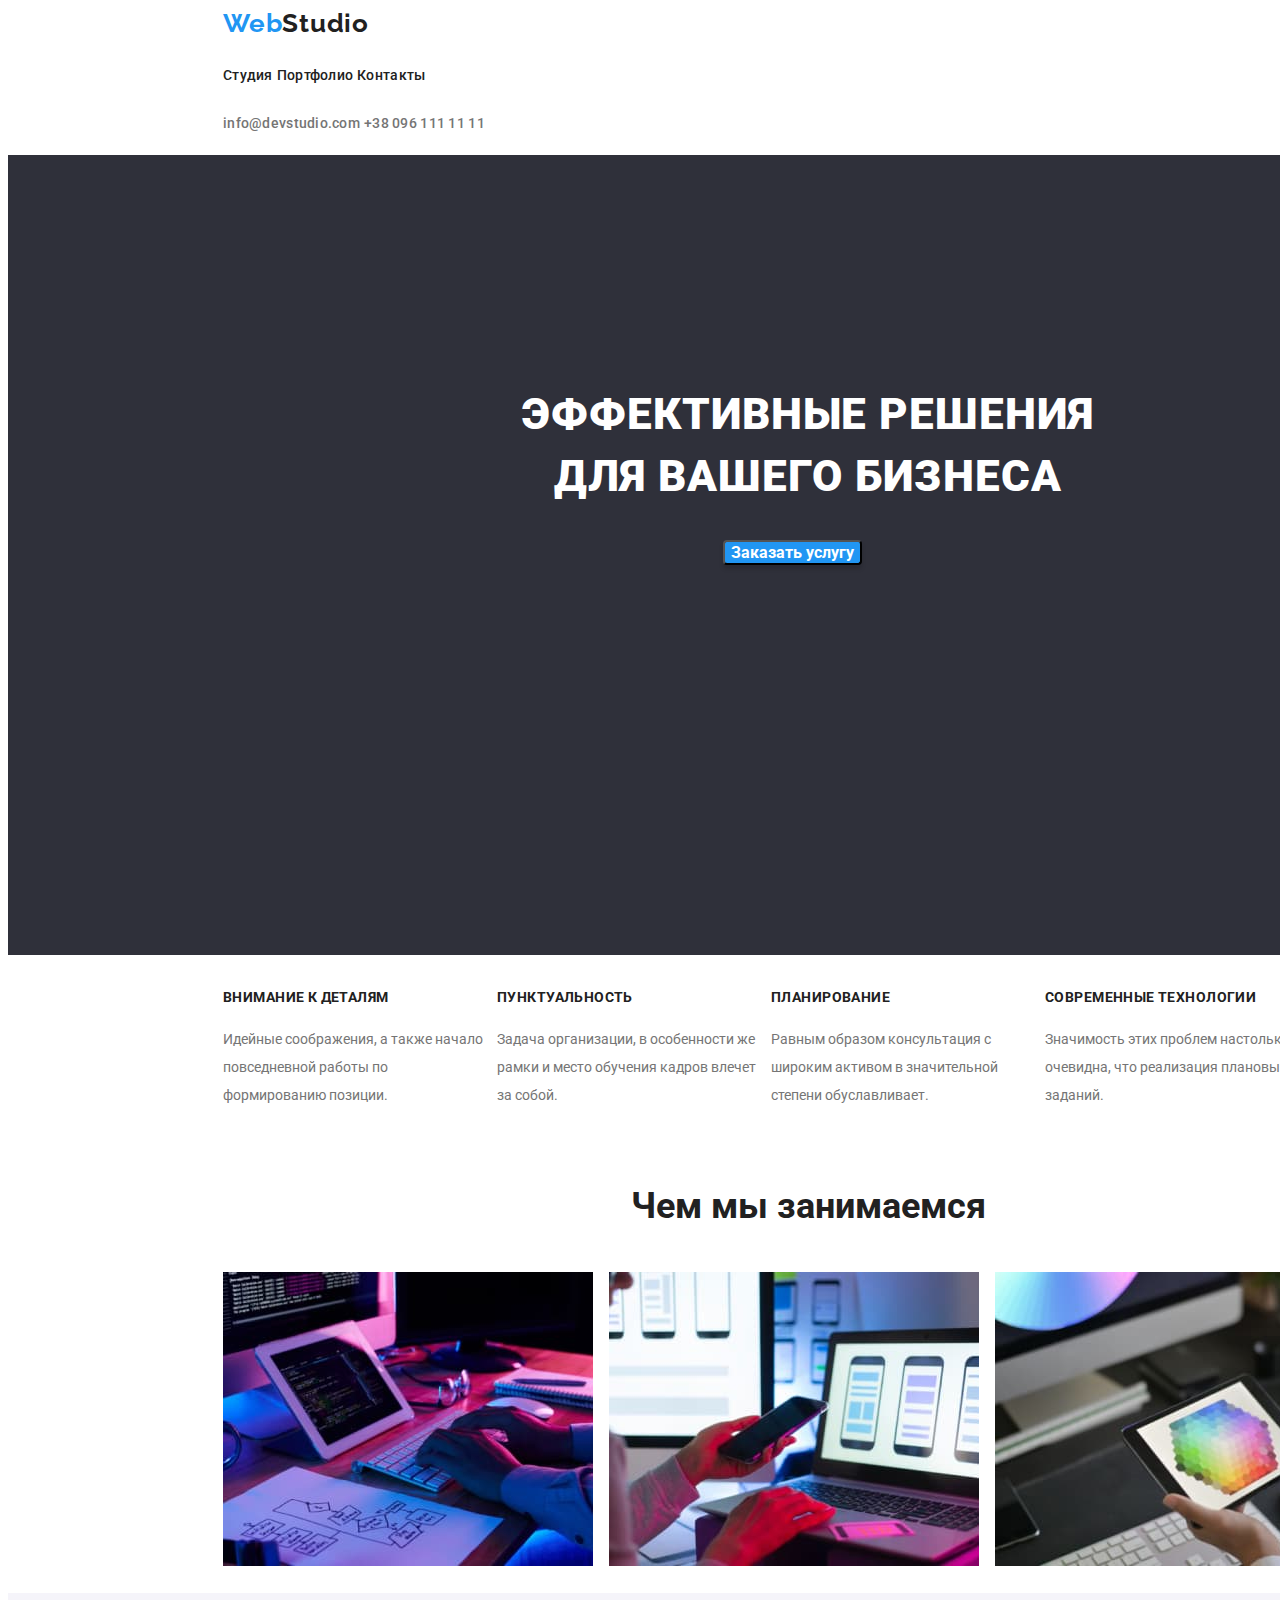
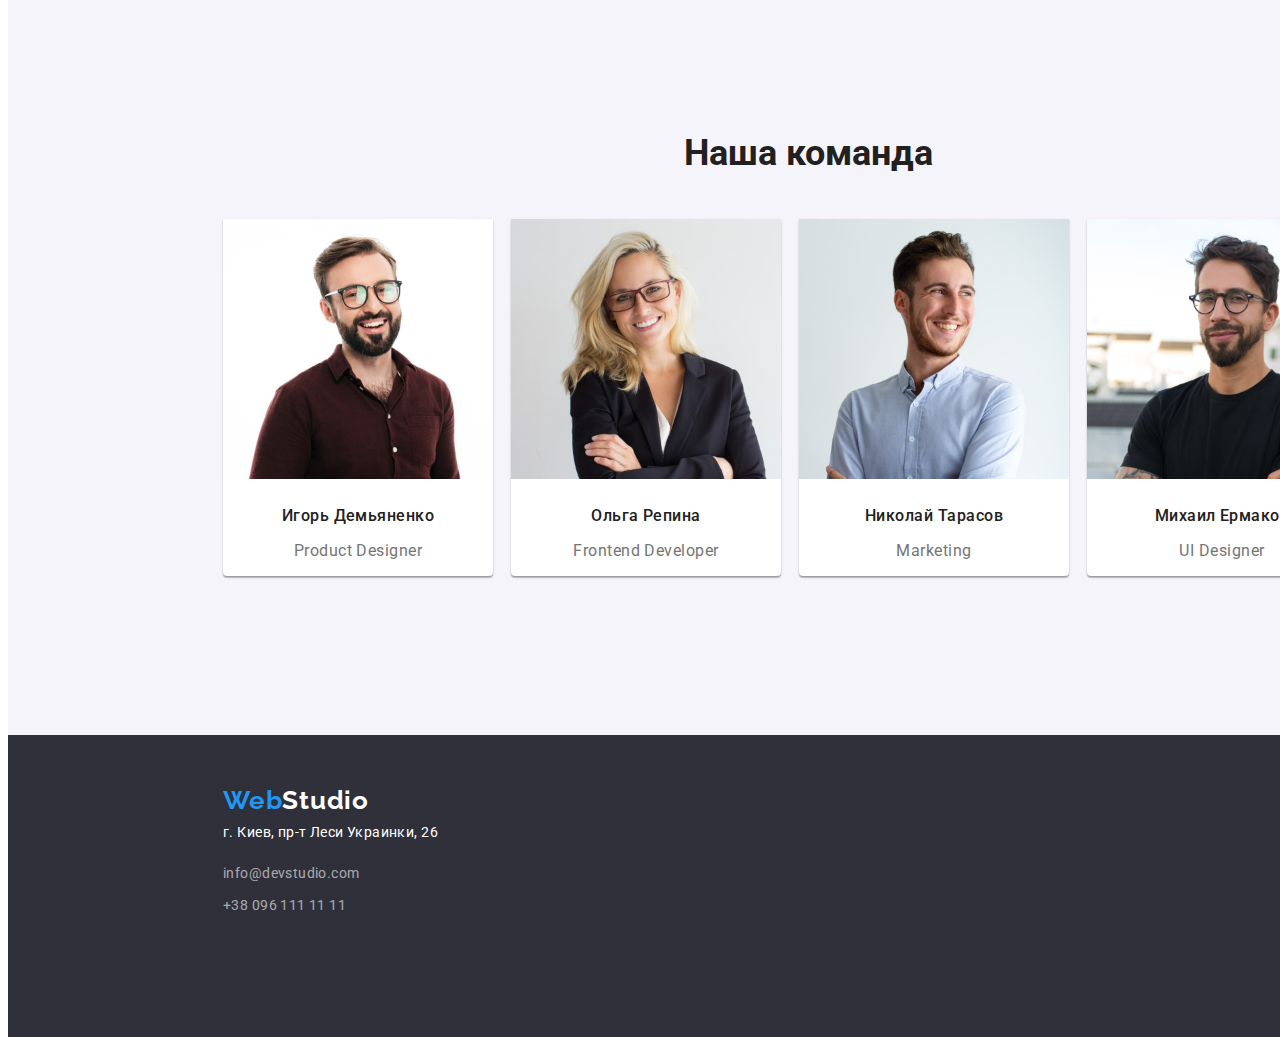
==== index.html @ 6d74ebbf "commit 1: added the files from hw2" ====
<!DOCTYPE html>
<html lang="en">
  <head>
    <meta charset="UTF-8" />
    <meta http-equiv="X-UA-Compatible" content="IE=edge" />
    <meta name="viewport" content="width=device-width, initial-scale=1.0" />
    <title>Студия</title>
    <link rel="stylesheet" href="./css/styles.css" />
    <link rel="preconnect" href="https://fonts.googleapis.com" />
    <link rel="preconnect" href="https://fonts.gstatic.com" crossorigin />
    <link
      href="https://fonts.googleapis.com/css2?family=Raleway:wght@700&family=Roboto:wght@400;500;700;900&display=swap"
      rel="stylesheet"
    />
    <style>
      li {
        list-style-type: none;
      }
      ul {
        margin-left: 0;
        padding-left: 0;
      }
    </style>
  </head>
  <body class="studio-body">
    <header>
      <nav class="nav">
        <a href="" target="_blank" rel="nofollow noreferrer" class="logo">
          Web<span class="header-studio">Studio</span>
        </a>
        <ul class="nav-anchors">
          <li><a href="./index.html">Студия</a></li>
          <li><a href="./portfolio.html">Портфолио</a></li>
          <li><a href="">Контакты</a></li>
        </ul>
      </nav>

      <ul class="header-contacts">
        <li><a href="mailto:info@devstudio.com">info@devstudio.com</a></li>
        <li><a href="tel:+38 096 111 11 11">+38 096 111 11 11</a></li>
      </ul>
    </header>

    <section class="service-ordering">
      <h1 class="service-ordering-title">
        Эффективные решения <br />
        для вашего бизнеса
      </h1>
      <button type="button" class="service-ordering-button">
        Заказать услугу
      </button>
    </section>

    <section>
      <ul class="values">
        <li>
          <h2 class="value">Внимание к деталям</h2>
          <p>
            Идейные соображения, а также начало повседневной работы по
            формированию позиции.
          </p>
        </li>

        <li>
          <h2 class="value">Пунктуальность</h2>
          <p>
            Задача организации, в особенности же рамки и место обучения кадров
            влечет за собой.
          </p>
        </li>

        <li>
          <h2 class="value">Планирование</h2>
          <p>
            Равным образом консультация с широким активом в значительной степени
            обуславливает.
          </p>
        </li>

        <li>
          <h2 class="value">Современные технологии</h2>
          <p>
            Значимость этих проблем настолько очевидна, что реализация плановых
            заданий.
          </p>
        </li>
      </ul>
    </section>

    <section>
      <h2 class="centered-title">Чем мы занимаемся</h2>
      <ul class="things-we-do">
        <li>
          <img src="./images/img1.jpg" alt="печатащий человек" width="370px" />
        </li>
        <li>
          <img
            src="./images/img-2.jpg"
            alt="женщина с телефоном в руках"
            width="370px"
          />
        </li>
        <li>
          <img
            src="./images/img-3.jpg"
            alt="палитра цветов на планшете"
            width="370px"
          />
        </li>
      </ul>
    </section>

    <section class="our-team">
      <h2 class="centered-title">Наша команда</h2>

      <ul class="team-memnbers">
        <li>
          <img src="./images/img-4.jpg" alt="сотрудник1" width="270px" />
          <h3>Игорь Демьяненко</h3>
          <p>Product Designer</p>
        </li>

        <li>
          <img src="./images/img-5.jpg" alt="сотрудник2" width="270px" />
          <h3>Ольга Репина</h3>
          <p>Frontend Developer</p>
        </li>

        <li>
          <img src="./images/img-6.jpg" alt="сотрудник3" width="270px" />
          <h3>Николай Тарасов</h3>
          <p>Marketing</p>
        </li>

        <li>
          <img src="./images/img-7.jpg" alt="сотрудник4" width="270px" />
          <h3>Михаил Ермаков</h3>
          <p>UI Designer</p>
        </li>
      </ul>
    </section>

    <footer>
      <a class="logo" href="">Web<span class="footer-studio">Studio</span></a>
      <address>г. Киев, пр-т Леси Украинки, 26</address>
      <ul class="footer-contacts">
        <li><a href="mailto:info@devstudio.com">info@devstudio.com</a></li>
        <li><a href="tel:+38 096 111 11 11">+38 096 111 11 11</a></li>
      </ul>
    </footer>
  </body>
</html>
---- css/styles.css ----
:root {
  --body-background: #ffffff;
  --headline-color: #212121;
  --text-color: #757575;
  --section-background: #2f303a;
  --light-section: #f5f4fa;
  --hover-color: #2196f3;
}
body {
  font-family: Roboto, sans-serif;
  color: var(--text-color);
  position: relative;
  width: 1600px;
  background: var(--body-background);
  line-height: 2;
}
.studio-body {
  height: 2349px;
}
.portfolio-body {
  height: 1880px;
}
header,
section,
footer {
  padding-left: 215px;
  padding-right: 215px;
}
h1 {
  font-weight: 900;
}
h2 {
  font-weight: 700;
  color: var(--headline-color);
}
h3,
.header-contacts {
  font-weight: 500;
  color: var(--headline-color);
}
p,
.footer-contacts {
  font-weight: 400;
}
p {
  color: var(--text-color);
}
button:active,
button:hover,
button:focus {
  color: var(--body-background);
  background-color: var(--hover-color);
  cursor: pointer;
}
.nav {
  display: inline-block;
  width: 1600px;
  height: 80px;
  color: var(--headline-color);
}

.nav li a {
  height: 16px;
  font-weight: 500;
  font-size: 14px;
  line-height: 1.2;
  letter-spacing: 0.02em;
  text-decoration: none;
}
.nav li a:hover,
.nav li a:focus,
.nav li a:active {
  color: var(--hover-color);
}
.nav-anchors a {
  color: var(--headline-color);
  text-decoration: none;
}
.contacts:hover,
.footer-contacts:hover {
  color: var(--hover-color);
}
a:hover,
a:focus,
a:active {
  color: var(--hover-color);
}
.logo {
  font-family: Raleway;
  width: 145px;
  height: 31px;
  left: 215px;
  font-family: Raleway;
  font-weight: bold;
  font-size: 26px;
  line-height: 1.2;
  letter-spacing: 0.03em;
  color: var(--hover-color);
  text-decoration: none;
  margin-bottom: 20px;
}

.header-contacts li a {
  font-weight: 500;
  font-size: 14px;
  line-height: 1.15;
  letter-spacing: 0.02em;
  color: var(--text-color);
  text-decoration: none;
}
.header-contacts li a:hover {
  color: var(--hover-color);
}
.service-ordering {
  background: var(--section-background);
  height: 600px;
  padding-top: 200px;
  letter-spacing: 0.06em;
}
.service-ordering-title {
  font-size: 44px;
  line-height: 1.4;
  text-align: center;
  text-transform: uppercase;
  color: var(--body-background);
}
.service-ordering-button {
  left: 700px;
  top: 430px;
  font-family: inherit;
  font-size: 16px;
  font-weight: 700;
  background: var(--hover-color);
  box-shadow: 0px 4px 4px rgba(0, 0, 0, 0.15);
  border-radius: 4px;
  align-items: center;
  text-align: center;
  margin-left: 500px;
  color: var(--body-background);
}

.nav li,
.header-contacts li,
.our-team li,
.things-we-do li,
.values li,
.portfolio-items li,
.filter-items li {
  display: inline-block;
}

.values li {
  width: 270px;
  height: 75px;
  margin-right: 30 px;
  margin-bottom: 94px;
}
.values h2 {
  text-transform: uppercase;
  font-size: 14px;
  letter-spacing: 0.03em;
  height: 1.2;
}
.values p {
  font-family: "Roboto";
  font-size: 14px;
  font-weight: 400;
}

.centered-title {
  text-align: center;
  font-size: 36px;
}
.things-we-do li {
  margin-right: 12px;
}
.our-team {
  background: var(--light-section);
  height: 648px;
  padding-top: 94px;
}
.our-team li {
  background: var(--body-background);
  box-shadow: 0px 1px 3px rgba(0, 0, 0, 0.12), 0px 1px 1px rgba(0, 0, 0, 0.14),
    0px 2px 1px rgba(0, 0, 0, 0.2);
  border-radius: 0px 0px 4px 4px;
  text-align: center;
  margin-right: 14px;
}
.our-team p {
  font-family: Roboto;
  font-style: normal;
  font-weight: 400;
  font-size: 16px;
  line-height: 1.2;
  letter-spacing: 0.03em;
}
.our-team h3 {
  font-style: normal;
  font-weight: 500;
  font-size: 16px;
  line-height: 1.2;
  letter-spacing: 0.03em;
}
footer {
  background: var(--section-background);
  height: 252px;
  padding-top: 50px;
}
footer li a {
  color: rgba(255, 255, 255, 0.6);
  text-decoration: none;
  font-family: inherit;
  font-style: normal;
  font-weight: 400;
  font-size: 14px;
  line-height: 2;
  letter-spacing: 0.03em;
}

.porfolio-items li {
  width: 370px;
  height: 404px;
  background: var(--body-background);
  border: 1px;
  list-style: solid;
  box-sizing: border-box;
  margin-top: 30px;
}
.portfolio-items h2 {
  font-style: normal;
  font-weight: 700;
  font-size: 18px;
  line-height: 36px;
  letter-spacing: 0.06em;
}
.porfolio-items p {
  font-style: normal;
  font-weight: 400;
  font-size: 16px;
  line-height: 1.9;
}
address {
  width: 231px;
  height: 21px;
  left: 215px;
  font-style: normal;
  font-size: 14px;
  line-height: 24px;
  letter-spacing: 0.03em;
  color: var(--body-background);
  text-decoration: none;
}

.filter-items {
  text-align: center;
}
.filter-item {
  background: var(--light-section);
  box-shadow: none;
  font-family: inherit;
  font-weight: 500;
  font-size: 16px;
  line-height: 1.6;
  letter-spacing: 0.03em;
  color: var(--headline-color);
}

.header-studio {
  color: var(--headline-color);
}
.footer-studio {
  color: var(--body-background);
}
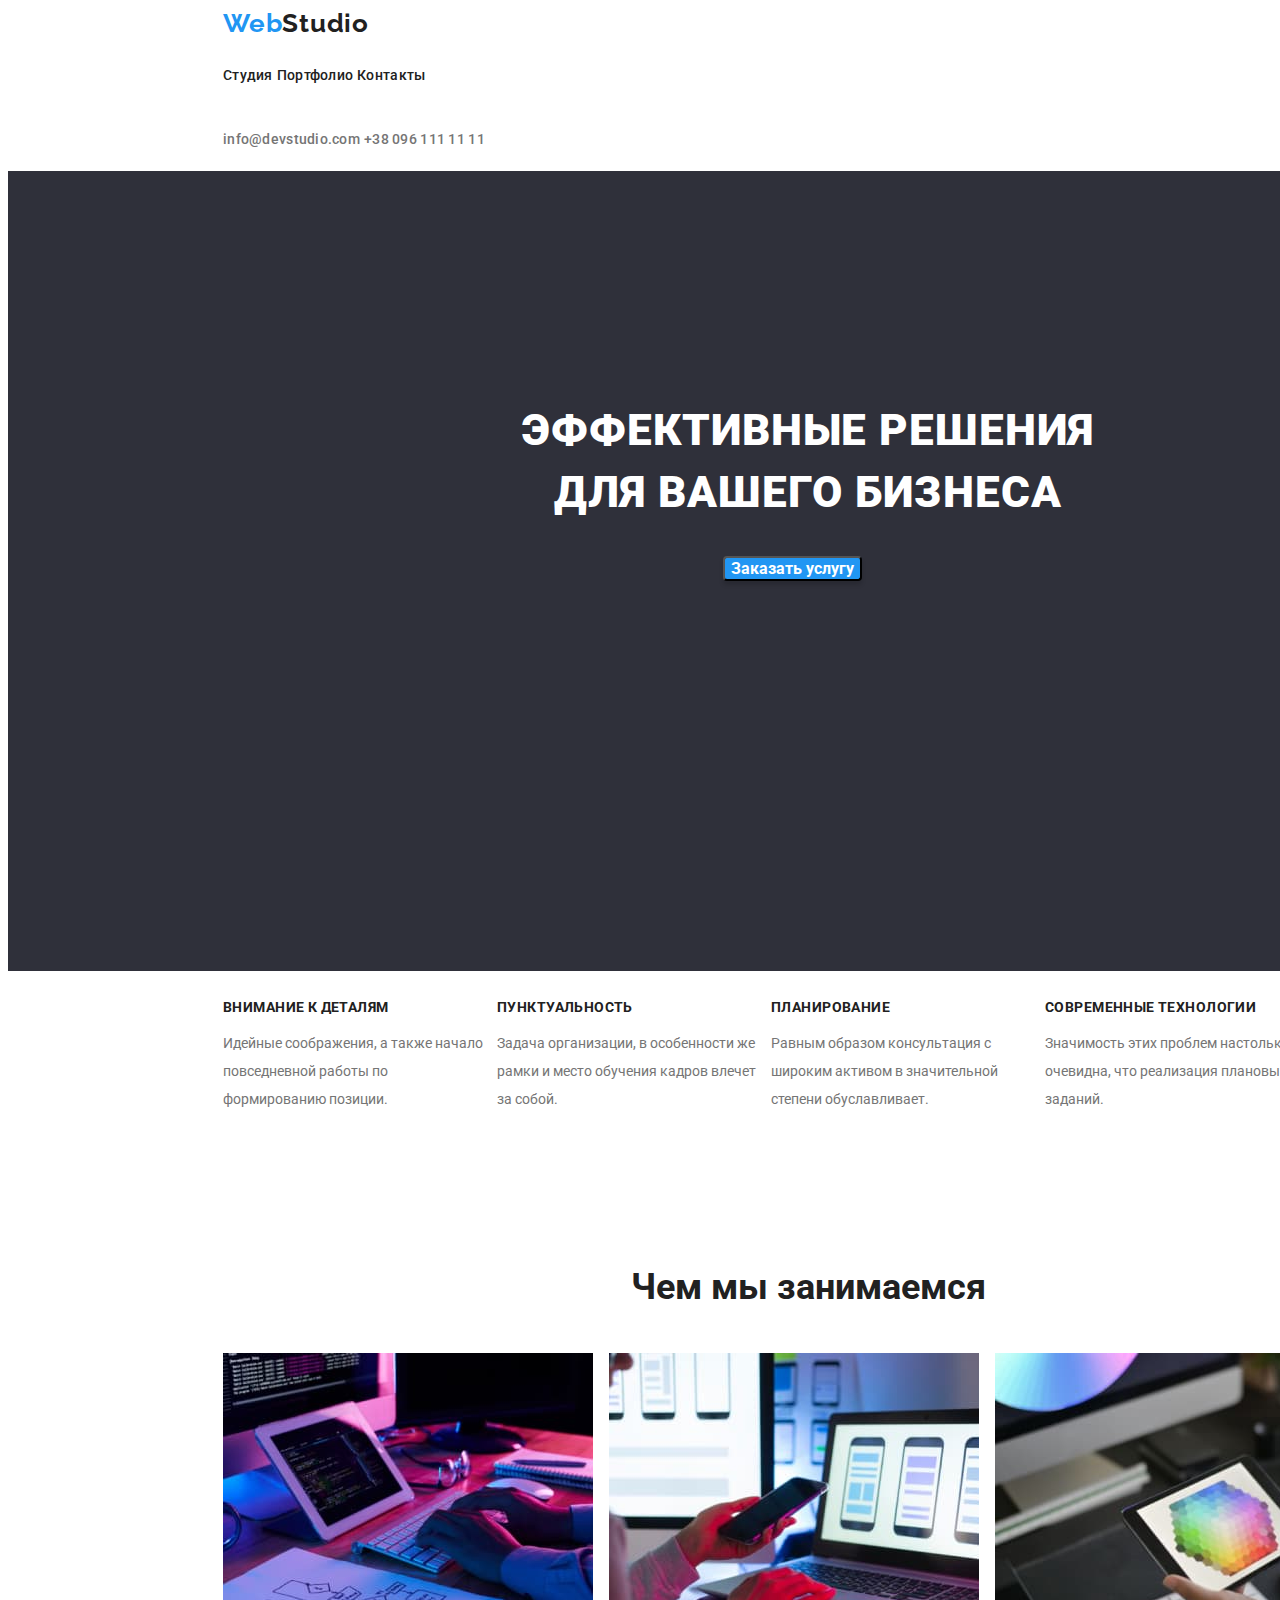
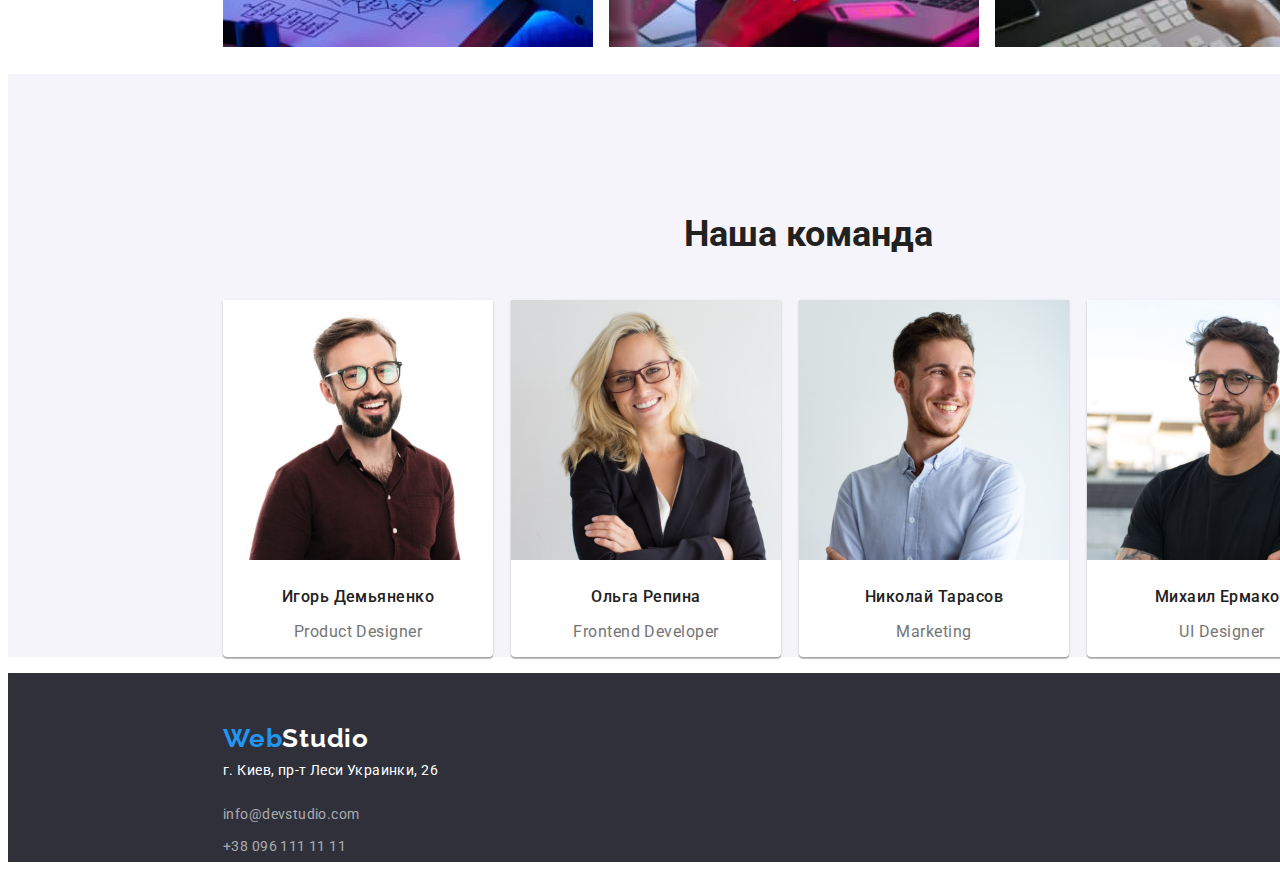
==== commit 94e8d335: "no height" ====
--- a/index.html
+++ b/index.html
@@ -5,6 +5,7 @@
     <meta http-equiv="X-UA-Compatible" content="IE=edge" />
     <meta name="viewport" content="width=device-width, initial-scale=1.0" />
     <title>Студия</title>
+    
     <link rel="stylesheet" href="./css/styles.css" />
     <link rel="preconnect" href="https://fonts.googleapis.com" />
     <link rel="preconnect" href="https://fonts.gstatic.com" crossorigin />
--- a/css/styles.css
+++ b/css/styles.css
@@ -14,12 +14,7 @@
   background: var(--body-background);
   line-height: 2;
 }
-.studio-body {
-  height: 2349px;
-}
-.portfolio-body {
-  height: 1880px;
-}
+
 header,
 section,
 footer {
@@ -54,13 +49,10 @@
 }
 .nav {
   display: inline-block;
-  width: 1600px;
-  height: 80px;
   color: var(--headline-color);
 }
 
 .nav li a {
-  height: 16px;
   font-weight: 500;
   font-size: 14px;
   line-height: 1.2;
@@ -88,7 +80,6 @@
 .logo {
   font-family: Raleway;
   width: 145px;
-  height: 31px;
   left: 215px;
   font-family: Raleway;
   font-weight: bold;
@@ -151,7 +142,6 @@
 
 .values li {
   width: 270px;
-  height: 75px;
   margin-right: 30 px;
   margin-bottom: 94px;
 }
@@ -159,7 +149,7 @@
   text-transform: uppercase;
   font-size: 14px;
   letter-spacing: 0.03em;
-  height: 1.2;
+  line-height: 1.2;
 }
 .values p {
   font-family: "Roboto";
@@ -176,7 +166,6 @@
 }
 .our-team {
   background: var(--light-section);
-  height: 648px;
   padding-top: 94px;
 }
 .our-team li {
@@ -204,7 +193,7 @@
 }
 footer {
   background: var(--section-background);
-  height: 252px;
+
   padding-top: 50px;
 }
 footer li a {
@@ -220,7 +209,6 @@
 
 .porfolio-items li {
   width: 370px;
-  height: 404px;
   background: var(--body-background);
   border: 1px;
   list-style: solid;
@@ -242,7 +230,6 @@
 }
 address {
   width: 231px;
-  height: 21px;
   left: 215px;
   font-style: normal;
   font-size: 14px;
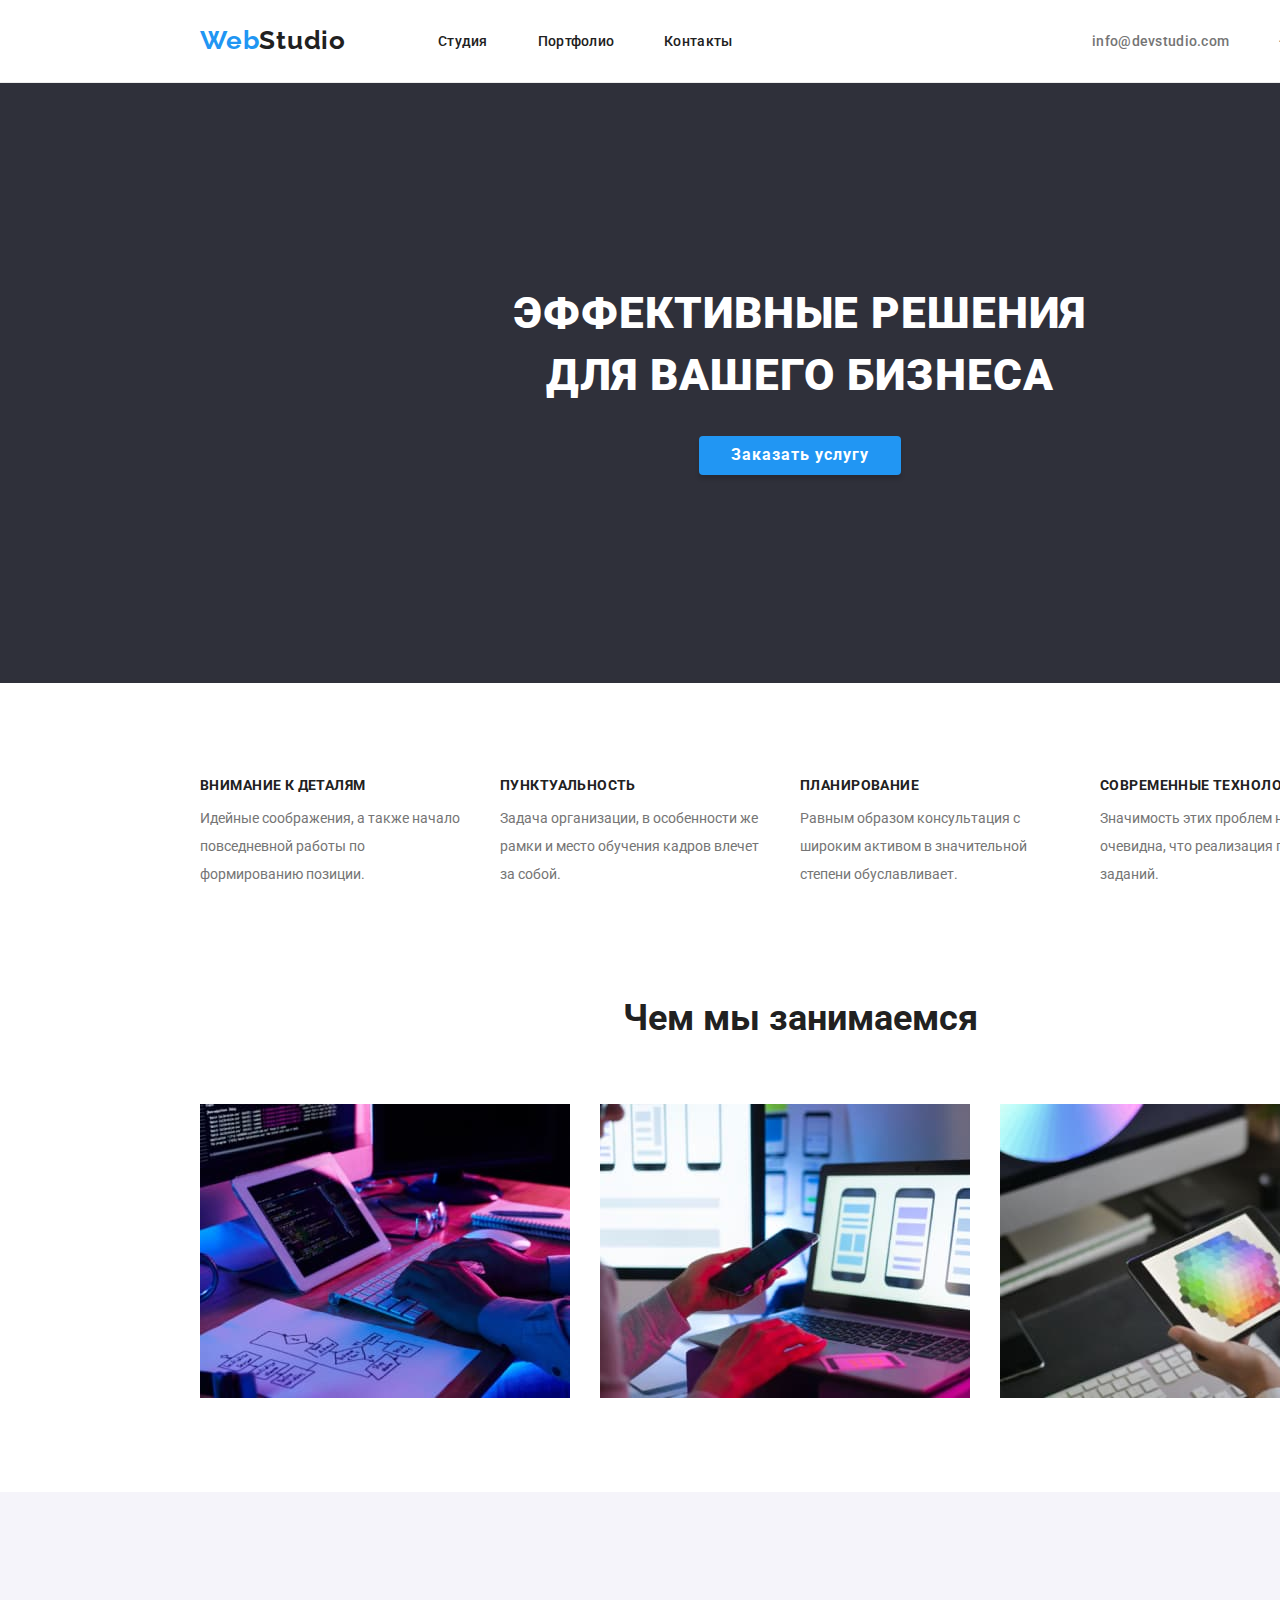
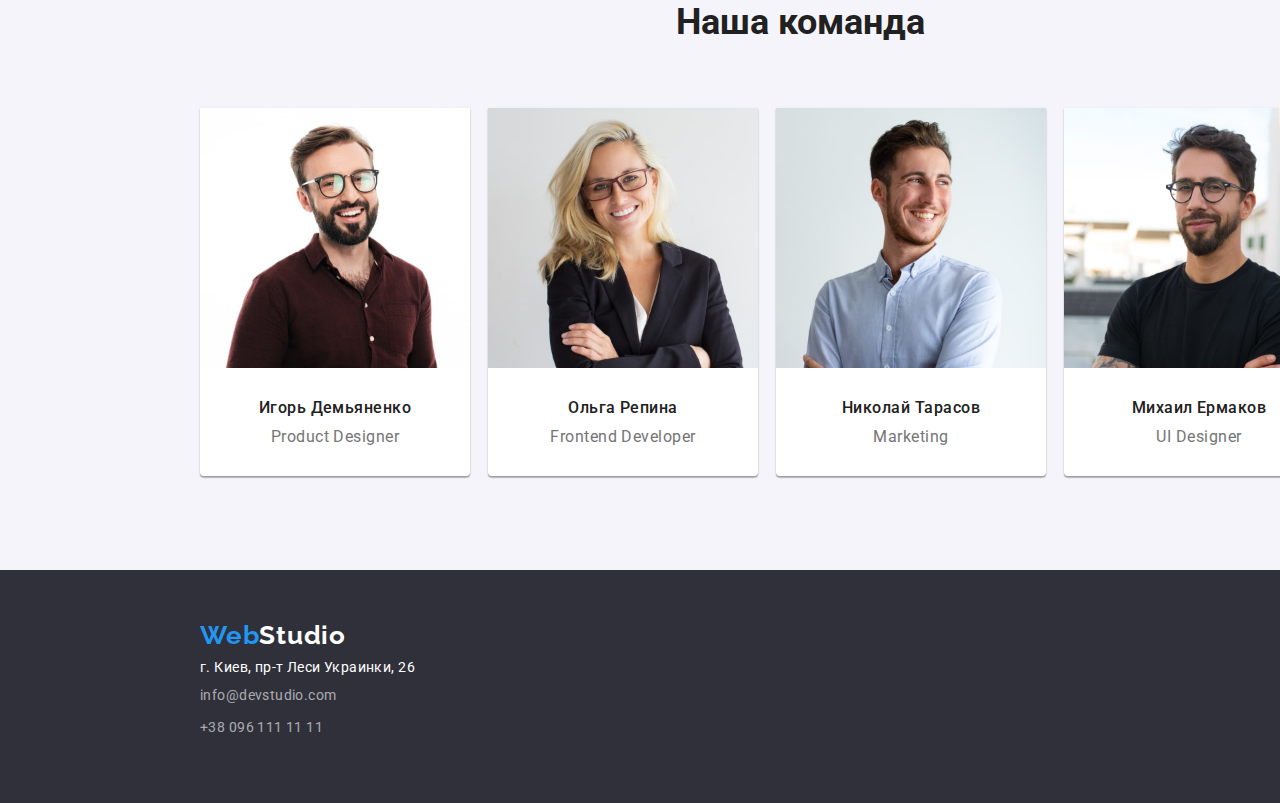
==== commit 313345d8: "portfolio cards done" ====
--- a/index.html
+++ b/index.html
@@ -4,8 +4,11 @@
     <meta charset="UTF-8" />
     <meta http-equiv="X-UA-Compatible" content="IE=edge" />
     <meta name="viewport" content="width=device-width, initial-scale=1.0" />
+    <link
+      rel="stylesheet"
+      href="https://cdnjs.cloudflare.com/ajax/libs/modern-normalize/1.0.0/modern-normalize.min.css"
+    />
     <title>Студия</title>
-    
     <link rel="stylesheet" href="./css/styles.css" />
     <link rel="preconnect" href="https://fonts.googleapis.com" />
     <link rel="preconnect" href="https://fonts.gstatic.com" crossorigin />
@@ -25,129 +28,157 @@
   </head>
   <body class="studio-body">
     <header>
-      <nav class="nav">
-        <a href="" target="_blank" rel="nofollow noreferrer" class="logo">
-          Web<span class="header-studio">Studio</span>
-        </a>
-        <ul class="nav-anchors">
-          <li><a href="./index.html">Студия</a></li>
-          <li><a href="./portfolio.html">Портфолио</a></li>
-          <li><a href="">Контакты</a></li>
-        </ul>
-      </nav>
+      <div class="container">
+        <nav class="nav">
+          <a href="" target="_blank" rel="nofollow noreferrer" class="logo">
+            Web<span class="header-studio">Studio</span>
+          </a>
+          <ul class="nav-anchors">
+            <li><a href="./index.html">Студия</a></li>
+            <li><a href="./portfolio.html">Портфолио</a></li>
+            <li><a href="">Контакты</a></li>
+          </ul>
 
-      <ul class="header-contacts">
-        <li><a href="mailto:info@devstudio.com">info@devstudio.com</a></li>
-        <li><a href="tel:+38 096 111 11 11">+38 096 111 11 11</a></li>
-      </ul>
+          <ul class="header-contacts">
+            <li class="item">
+              <a href="mailto:info@devstudio.com">info@devstudio.com</a>
+            </li>
+            <li class="item">
+              <a href="tel:+38 096 111 11 11">+38 096 111 11 11</a>
+            </li>
+          </ul>
+        </nav>
+      </div>
     </header>
 
     <section class="service-ordering">
-      <h1 class="service-ordering-title">
-        Эффективные решения <br />
-        для вашего бизнеса
-      </h1>
-      <button type="button" class="service-ordering-button">
-        Заказать услугу
-      </button>
+      <div class="container">
+        <h1 class="service-ordering-title">
+          Эффективные решения <br />
+          для вашего бизнеса
+        </h1>
+        <button type="button" class="service-ordering-button">
+          Заказать услугу
+        </button>
+      </div>
     </section>
 
     <section>
-      <ul class="values">
-        <li>
-          <h2 class="value">Внимание к деталям</h2>
-          <p>
-            Идейные соображения, а также начало повседневной работы по
-            формированию позиции.
-          </p>
-        </li>
+      <div class="container">
+        <ul class="values">
+          <li>
+            <h2 class="value">Внимание к деталям</h2>
+            <p>
+              Идейные соображения, а также начало повседневной работы по
+              формированию позиции.
+            </p>
+          </li>
 
-        <li>
-          <h2 class="value">Пунктуальность</h2>
-          <p>
-            Задача организации, в особенности же рамки и место обучения кадров
-            влечет за собой.
-          </p>
-        </li>
+          <li>
+            <h2 class="value">Пунктуальность</h2>
+            <p>
+              Задача организации, в особенности же рамки и место обучения кадров
+              влечет за собой.
+            </p>
+          </li>
 
-        <li>
-          <h2 class="value">Планирование</h2>
-          <p>
-            Равным образом консультация с широким активом в значительной степени
-            обуславливает.
-          </p>
-        </li>
+          <li>
+            <h2 class="value">Планирование</h2>
+            <p>
+              Равным образом консультация с широким активом в значительной
+              степени обуславливает.
+            </p>
+          </li>
 
-        <li>
-          <h2 class="value">Современные технологии</h2>
-          <p>
-            Значимость этих проблем настолько очевидна, что реализация плановых
-            заданий.
-          </p>
-        </li>
-      </ul>
+          <li>
+            <h2 class="value">Современные технологии</h2>
+            <p>
+              Значимость этих проблем настолько очевидна, что реализация
+              плановых заданий.
+            </p>
+          </li>
+        </ul>
+      </div>
     </section>
 
     <section>
-      <h2 class="centered-title">Чем мы занимаемся</h2>
-      <ul class="things-we-do">
-        <li>
-          <img src="./images/img1.jpg" alt="печатащий человек" width="370px" />
-        </li>
-        <li>
-          <img
-            src="./images/img-2.jpg"
-            alt="женщина с телефоном в руках"
-            width="370px"
-          />
-        </li>
-        <li>
-          <img
-            src="./images/img-3.jpg"
-            alt="палитра цветов на планшете"
-            width="370px"
-          />
-        </li>
-      </ul>
+      <div class="container">
+        <h2 class="centered-title">Чем мы занимаемся</h2>
+        <ul class="things-we-do">
+          <li>
+            <img
+              src="./images/img1.jpg"
+              alt="печатащий человек"
+              width="370px"
+            />
+          </li>
+          <li>
+            <img
+              src="./images/img-2.jpg"
+              alt="женщина с телефоном в руках"
+              width="370px"
+            />
+          </li>
+          <li>
+            <img
+              src="./images/img-3.jpg"
+              alt="палитра цветов на планшете"
+              width="370px"
+            />
+          </li>
+        </ul>
+      </div>
     </section>
 
     <section class="our-team">
-      <h2 class="centered-title">Наша команда</h2>
+      <div class="container">
+        <h2 class="centered-title">Наша команда</h2>
 
-      <ul class="team-memnbers">
-        <li>
-          <img src="./images/img-4.jpg" alt="сотрудник1" width="270px" />
-          <h3>Игорь Демьяненко</h3>
-          <p>Product Designer</p>
-        </li>
+        <ul class="team-members">
+          <li class="team-member">
+            <img src="./images/img-4.jpg" alt="сотрудник1" width="270px" />
+            <div class="card-capture">
+              <h3>Игорь Демьяненко</h3>
+              <p>Product Designer</p>
+            </div>
+          </li>
 
-        <li>
-          <img src="./images/img-5.jpg" alt="сотрудник2" width="270px" />
-          <h3>Ольга Репина</h3>
-          <p>Frontend Developer</p>
-        </li>
+          <li class="team-member">
+            <img src="./images/img-5.jpg" alt="сотрудник2" width="270px" />
+            <div class="card-capture">
+              <h3>Ольга Репина</h3>
+              <p>Frontend Developer</p>
+            </div>
+          </li>
 
-        <li>
-          <img src="./images/img-6.jpg" alt="сотрудник3" width="270px" />
-          <h3>Николай Тарасов</h3>
-          <p>Marketing</p>
-        </li>
+          <li class="team-member">
+            <img src="./images/img-6.jpg" alt="сотрудник3" width="270px" />
+            <div class="card-capture">
+              <h3>Николай Тарасов</h3>
+              <p>Marketing</p>
+            </div>
+          </li>
 
-        <li>
-          <img src="./images/img-7.jpg" alt="сотрудник4" width="270px" />
-          <h3>Михаил Ермаков</h3>
-          <p>UI Designer</p>
-        </li>
-      </ul>
+          <li class="team-member">
+            <img src="./images/img-7.jpg" alt="сотрудник4" width="270px" />
+            <div class="card-capture">
+              <h3>Михаил Ермаков</h3>
+              <p>UI Designer</p>
+            </div>
+          </li>
+        </ul>
+      </div>
     </section>
 
     <footer>
-      <a class="logo" href="">Web<span class="footer-studio">Studio</span></a>
-      <address>г. Киев, пр-т Леси Украинки, 26</address>
-      <ul class="footer-contacts">
-        <li><a href="mailto:info@devstudio.com">info@devstudio.com</a></li>
-        <li><a href="tel:+38 096 111 11 11">+38 096 111 11 11</a></li>
-      </ul>
+      <div class="container">
+        <a class="logo" href="">Web<span class="footer-studio">Studio</span></a>
+        <address>г. Киев, пр-т Леси Украинки, 26</address>
+        <ul class="footer-contacts">
+          <li><a href="mailto:info@devstudio.com">info@devstudio.com</a></li>
+          <li><a href="tel:+38 096 111 11 11">+38 096 111 11 11</a></li>
+        </ul>
+      </div>
     </footer>
   </body>
 </html>
--- a/css/styles.css
+++ b/css/styles.css
@@ -1,3 +1,15 @@
+*,
+*::before,
+*::after {
+  box-sizing: border-box;
+}
+p,
+h1,
+h2,
+h3,
+ul {
+  margin: 0px;
+}
 :root {
   --body-background: #ffffff;
   --headline-color: #212121;
@@ -14,13 +26,6 @@
   background: var(--body-background);
   line-height: 2;
 }
-
-header,
-section,
-footer {
-  padding-left: 215px;
-  padding-right: 215px;
-}
 h1 {
   font-weight: 900;
 }
@@ -32,6 +37,10 @@
 .header-contacts {
   font-weight: 500;
   color: var(--headline-color);
+  flex-direction: flex-end;
+}
+img {
+  display: block;
 }
 p,
 .footer-contacts {
@@ -47,11 +56,28 @@
   background-color: var(--hover-color);
   cursor: pointer;
 }
+header {
+  display: flex;
+  flex-direction: space-between;
+  padding-top: 25px;
+  padding-bottom: 25px;
+  border-bottom: 1px solid #ececec;
+}
+header ul {
+  display: flex;
+}
 .nav {
-  display: inline-block;
-  color: var(--headline-color);
-}
-
+  color: var(--headline-color);
+  display: flex;
+  align-items: center;
+}
+.nav-anchors {
+  display: flex;
+  margin-right: 331px;
+}
+.nav-anchors li:not(:last-child) {
+  margin-right: 50px;
+}
 .nav li a {
   font-weight: 500;
   font-size: 14px;
@@ -59,6 +85,7 @@
   letter-spacing: 0.02em;
   text-decoration: none;
 }
+
 .nav li a:hover,
 .nav li a:focus,
 .nav li a:active {
@@ -88,9 +115,11 @@
   letter-spacing: 0.03em;
   color: var(--hover-color);
   text-decoration: none;
-  margin-bottom: 20px;
-}
-
+  margin-right: 93px;
+}
+.header-contacts {
+  margin-left: auto;
+}
 .header-contacts li a {
   font-weight: 500;
   font-size: 14px;
@@ -101,12 +130,16 @@
 }
 .header-contacts li a:hover {
   color: var(--hover-color);
+}
+.header-contacts .item + .item {
+  margin-left: 50px;
 }
 .service-ordering {
   background: var(--section-background);
   height: 600px;
   padding-top: 200px;
   letter-spacing: 0.06em;
+  text-align: center;
 }
 .service-ordering-title {
   font-size: 44px;
@@ -114,23 +147,22 @@
   text-align: center;
   text-transform: uppercase;
   color: var(--body-background);
+  margin-bottom: 30px;
 }
 .service-ordering-button {
-  left: 700px;
-  top: 430px;
   font-family: inherit;
   font-size: 16px;
   font-weight: 700;
+  font-style: normal;
   background: var(--hover-color);
   box-shadow: 0px 4px 4px rgba(0, 0, 0, 0.15);
   border-radius: 4px;
-  align-items: center;
-  text-align: center;
-  margin-left: 500px;
-  color: var(--body-background);
-}
-
-.nav li,
+  letter-spacing: 00.06em;
+  color: var(--body-background);
+  padding: 10px 32px;
+  border-style: none;
+}
+
 .header-contacts li,
 .our-team li,
 .things-we-do li,
@@ -139,17 +171,26 @@
 .filter-items li {
   display: inline-block;
 }
-
+.nav li {
+  display: inline-block;
+}
+.values {
+  display: flex;
+  padding-top: 94px;
+  padding-bottom: 94px;
+}
 .values li {
   width: 270px;
   margin-right: 30 px;
-  margin-bottom: 94px;
-}
+}
+
 .values h2 {
   text-transform: uppercase;
   font-size: 14px;
   letter-spacing: 0.03em;
   line-height: 1.2;
+
+  margin-bottom: 10px;
 }
 .values p {
   font-family: "Roboto";
@@ -160,14 +201,21 @@
 .centered-title {
   text-align: center;
   font-size: 36px;
-}
-.things-we-do li {
-  margin-right: 12px;
+  margin-bottom: 50px;
+}
+.things-we-do {
+  padding-bottom: 94px;
+  display: flex;
+}
+.things-we-do li:not(:last-child) {
+  margin-right: 30px;
 }
 .our-team {
   background: var(--light-section);
+  padding-bottom: 94px;
   padding-top: 94px;
 }
+
 .our-team li {
   background: var(--body-background);
   box-shadow: 0px 1px 3px rgba(0, 0, 0, 0.12), 0px 1px 1px rgba(0, 0, 0, 0.14),
@@ -175,6 +223,7 @@
   border-radius: 0px 0px 4px 4px;
   text-align: center;
   margin-right: 14px;
+  justify-content: center;
 }
 .our-team p {
   font-family: Roboto;
@@ -191,10 +240,18 @@
   line-height: 1.2;
   letter-spacing: 0.03em;
 }
+.card-capture {
+  padding-top: 30px;
+  padding-bottom: 30px;
+}
+.team-members h3 {
+  margin-bottom: 10px;
+}
+
 footer {
   background: var(--section-background);
-
   padding-top: 50px;
+  padding-bottom: 60px;
 }
 footer li a {
   color: rgba(255, 255, 255, 0.6);
@@ -206,15 +263,43 @@
   line-height: 2;
   letter-spacing: 0.03em;
 }
-
-.porfolio-items li {
+.portfolio-items {
+  padding-top: 94px;
+  padding-bottom: 94px;
+  margin: 0px;
+}
+.porfolio-item img {
   width: 370px;
+}
+.porfolio-item {
   background: var(--body-background);
-  border: 1px;
-  list-style: solid;
-  box-sizing: border-box;
-  margin-top: 30px;
-}
+}
+.portfolio-cards {
+  display: inline-block;
+}
+
+.portfolio-card {
+  padding-bottom: 0px;
+  margin-right: 30px;
+  margin-bottom: 30px;
+}
+.portfolio-card:nth-child(3n) {
+  margin-right: 0;
+}
+.portfolio-card:nth-last-child(-n + 3) {
+  margin-bottom: 0;
+}
+
+.portfolio-card div.item {
+  padding-top: 20px;
+  padding-bottom: 20px;
+  padding-right: 24px;
+  padding-left: 24px;
+  border-bottom: 1px solid #eeeeee;
+  border-right: 1px solid #eeeeee;
+  border-left: 1px solid #eeeeee;
+}
+
 .portfolio-items h2 {
   font-style: normal;
   font-weight: 700;
@@ -241,6 +326,7 @@
 
 .filter-items {
   text-align: center;
+  margin-bottom: 50px;
 }
 .filter-item {
   background: var(--light-section);
@@ -251,6 +337,10 @@
   line-height: 1.6;
   letter-spacing: 0.03em;
   color: var(--headline-color);
+  border-radius: 4px;
+  padding: 6px 22px;
+  box-shadow: none;
+  border-style: none;
 }
 
 .header-studio {
@@ -259,3 +349,21 @@
 .footer-studio {
   color: var(--body-background);
 }
+
+.container {
+  margin-left: auto;
+  margin-right: auto;
+  width: 1200px;
+}
+section,
+footer {
+  margin: 0px;
+}
+section ul li {
+  margin-right: 30px;
+  padding-left: 0px;
+  padding-right: 0px;
+}
+section ul li:last-child {
+  margin-right: 0px;
+}
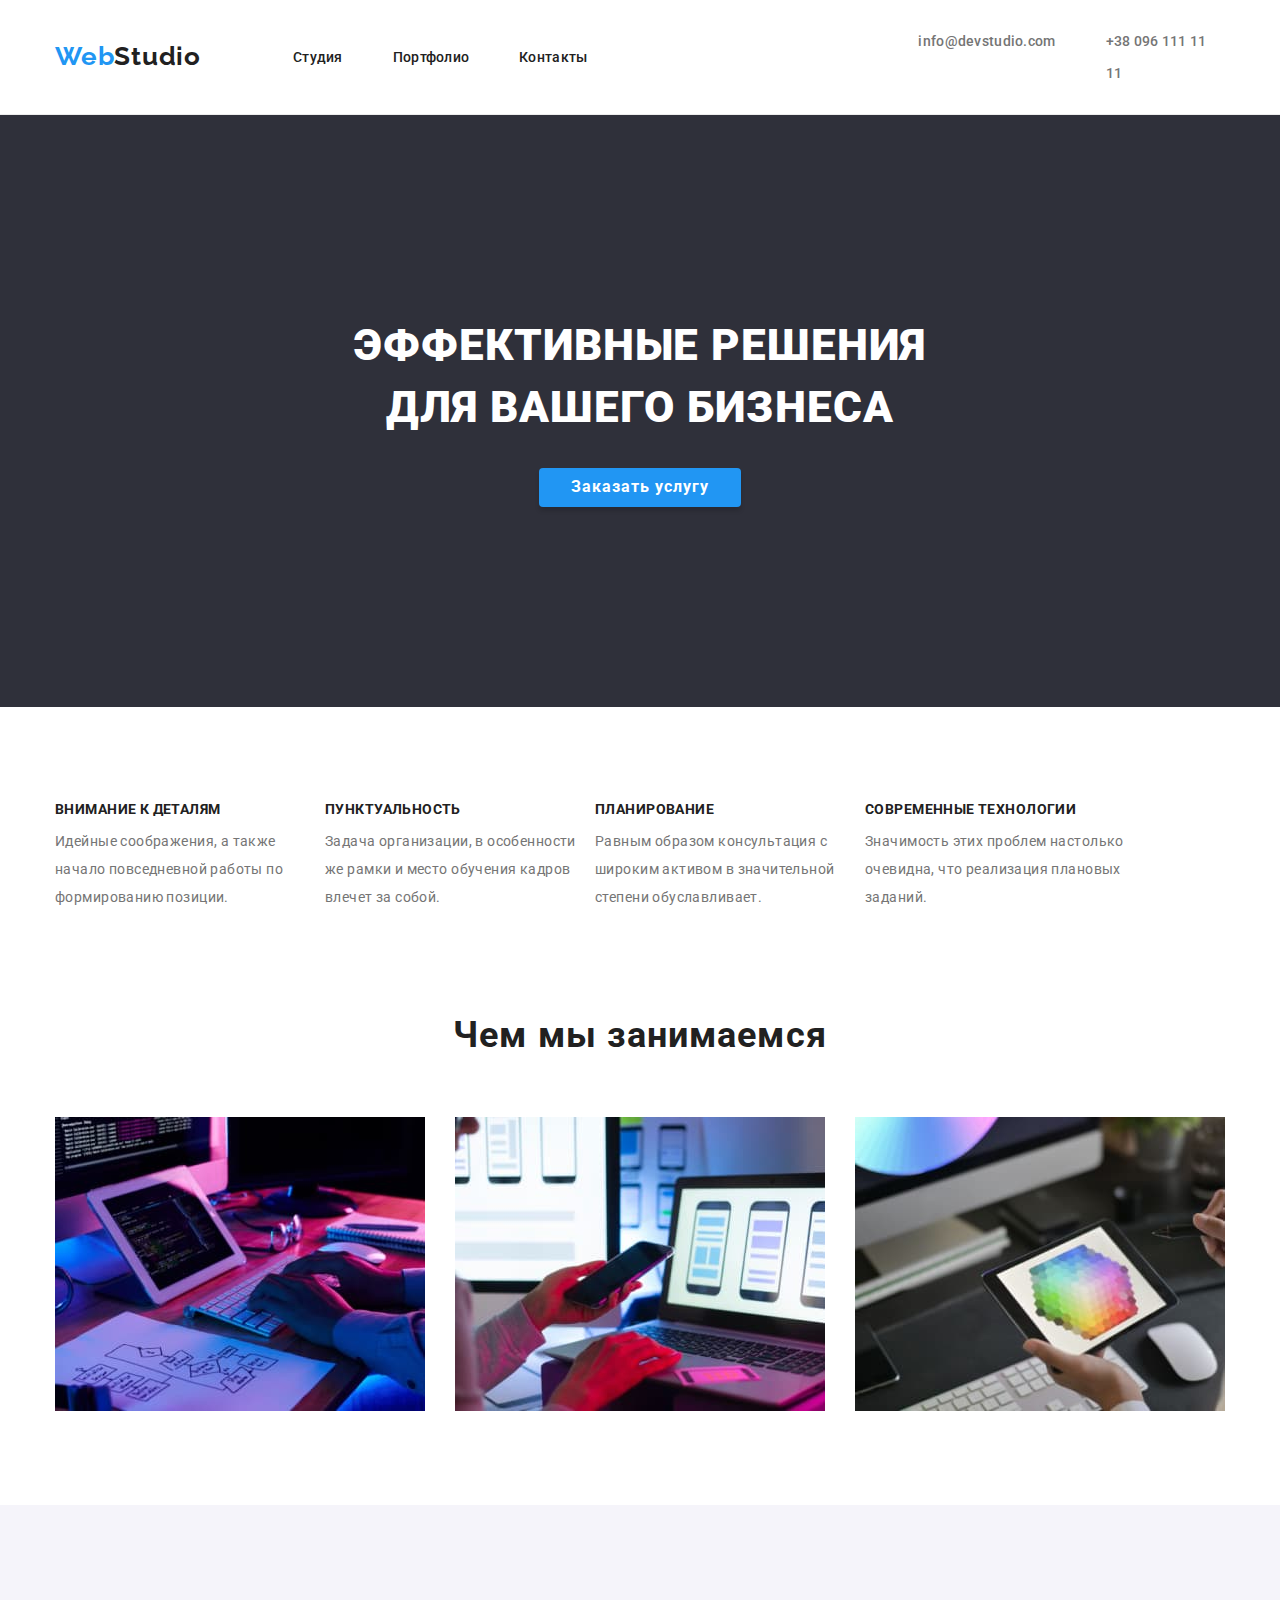
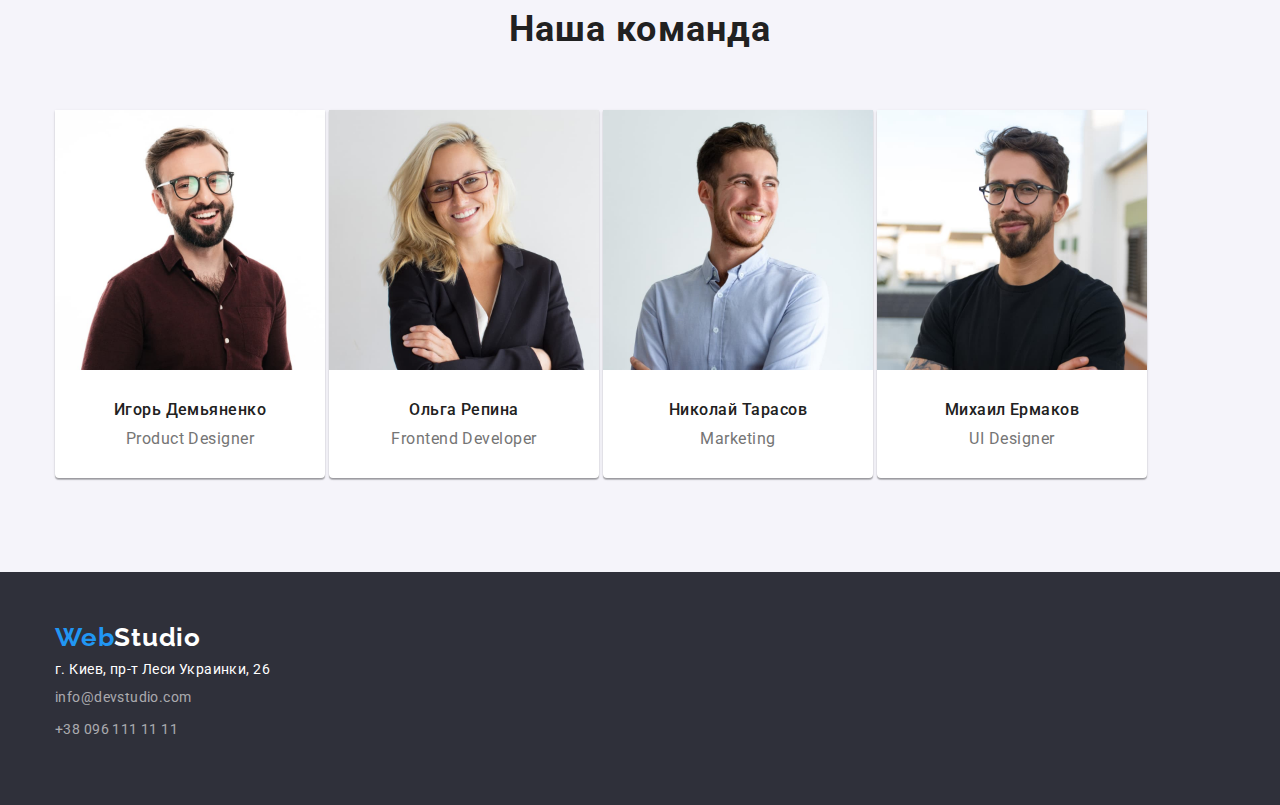
==== commit edc016c3: "adjustments after mentor's check" ====
--- a/index.html
+++ b/index.html
@@ -101,7 +101,7 @@
       </div>
     </section>
 
-    <section>
+    <section class="things-we-do-section">
       <div class="container">
         <h2 class="centered-title">Чем мы занимаемся</h2>
         <ul class="things-we-do">
--- a/css/styles.css
+++ b/css/styles.css
@@ -22,7 +22,7 @@
   font-family: Roboto, sans-serif;
   color: var(--text-color);
   position: relative;
-  width: 1600px;
+
   background: var(--body-background);
   line-height: 2;
 }
@@ -136,8 +136,8 @@
 }
 .service-ordering {
   background: var(--section-background);
-  height: 600px;
   padding-top: 200px;
+  padding-bottom: 200px;
   letter-spacing: 0.06em;
   text-align: center;
 }
@@ -196,15 +196,20 @@
   font-family: "Roboto";
   font-size: 14px;
   font-weight: 400;
+  letter-spacing: 0.03em;
 }
 
 .centered-title {
   text-align: center;
   font-size: 36px;
   margin-bottom: 50px;
+  line-height: 1.7;
+  letter-spacing: 0.03em;
+}
+.things-we-do-section {
+  padding-bottom: 94px;
 }
 .things-we-do {
-  padding-bottom: 94px;
   display: flex;
 }
 .things-we-do li:not(:last-child) {
@@ -214,6 +219,7 @@
   background: var(--light-section);
   padding-bottom: 94px;
   padding-top: 94px;
+  display: flex;
 }
 
 .our-team li {
@@ -222,8 +228,12 @@
     0px 2px 1px rgba(0, 0, 0, 0.2);
   border-radius: 0px 0px 4px 4px;
   text-align: center;
-  margin-right: 14px;
-  justify-content: center;
+}
+.team-members li {
+  margin-right: 30px;
+}
+.team-members li:not(last-child) {
+  margin-right: 0;
 }
 .our-team p {
   font-family: Roboto;
@@ -260,8 +270,14 @@
   font-style: normal;
   font-weight: 400;
   font-size: 14px;
-  line-height: 2;
-  letter-spacing: 0.03em;
+  line-height: 1.7;
+  letter-spacing: 0.03em;
+}
+.footer-contacts li {
+  margin-bottom: 9px;
+}
+.footer-contacts li:not(last-child) {
+  margin-bottom: 0;
 }
 .portfolio-items {
   padding-top: 94px;
@@ -275,7 +291,8 @@
   background: var(--body-background);
 }
 .portfolio-cards {
-  display: inline-block;
+  display: flex;
+  flex-wrap: wrap;
 }
 
 .portfolio-card {
@@ -341,6 +358,7 @@
   padding: 6px 22px;
   box-shadow: none;
   border-style: none;
+  margin-right: 8px;
 }
 
 .header-studio {
@@ -348,22 +366,15 @@
 }
 .footer-studio {
   color: var(--body-background);
+}
+footer .logo {
+  margin-bottom: 20px;
 }
 
 .container {
   margin-left: auto;
   margin-right: auto;
   width: 1200px;
-}
-section,
-footer {
-  margin: 0px;
-}
-section ul li {
-  margin-right: 30px;
-  padding-left: 0px;
-  padding-right: 0px;
-}
-section ul li:last-child {
-  margin-right: 0px;
-}
+  padding-right: 15px;
+  padding-left: 15px;
+}
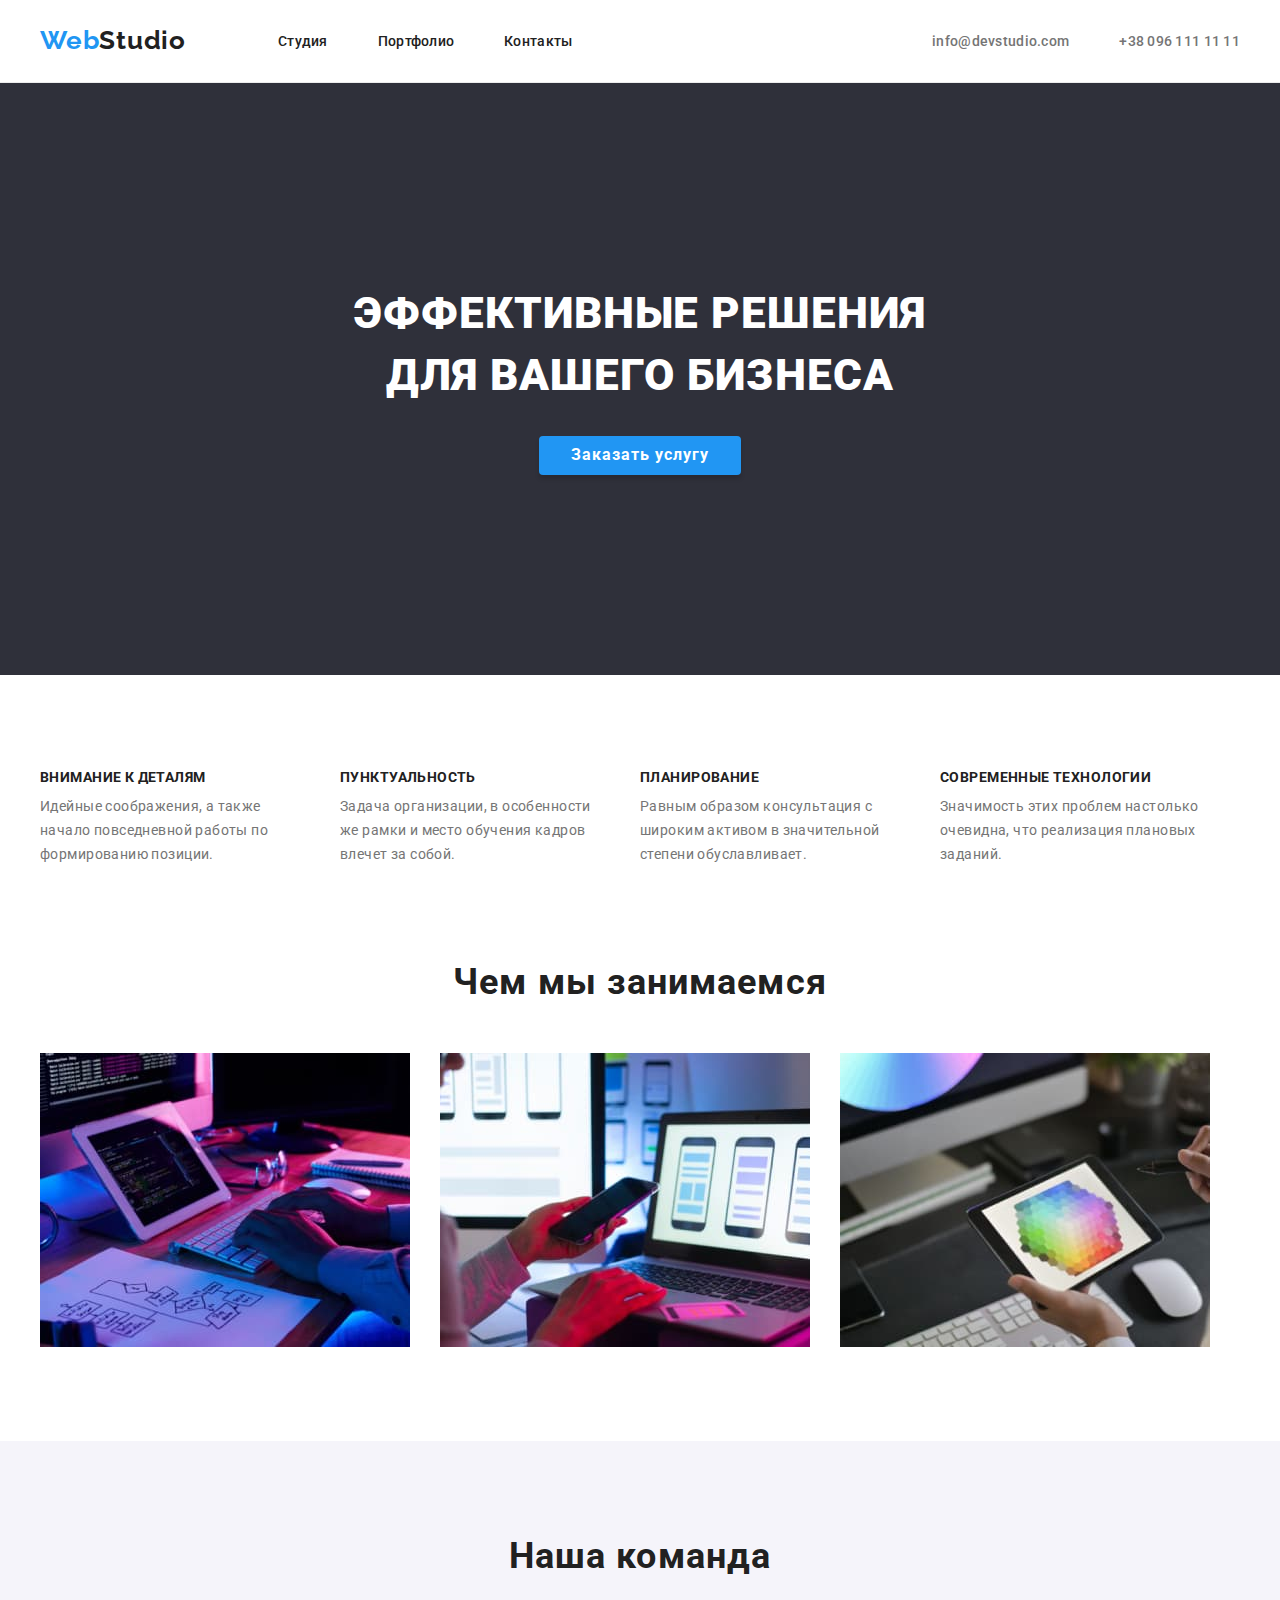
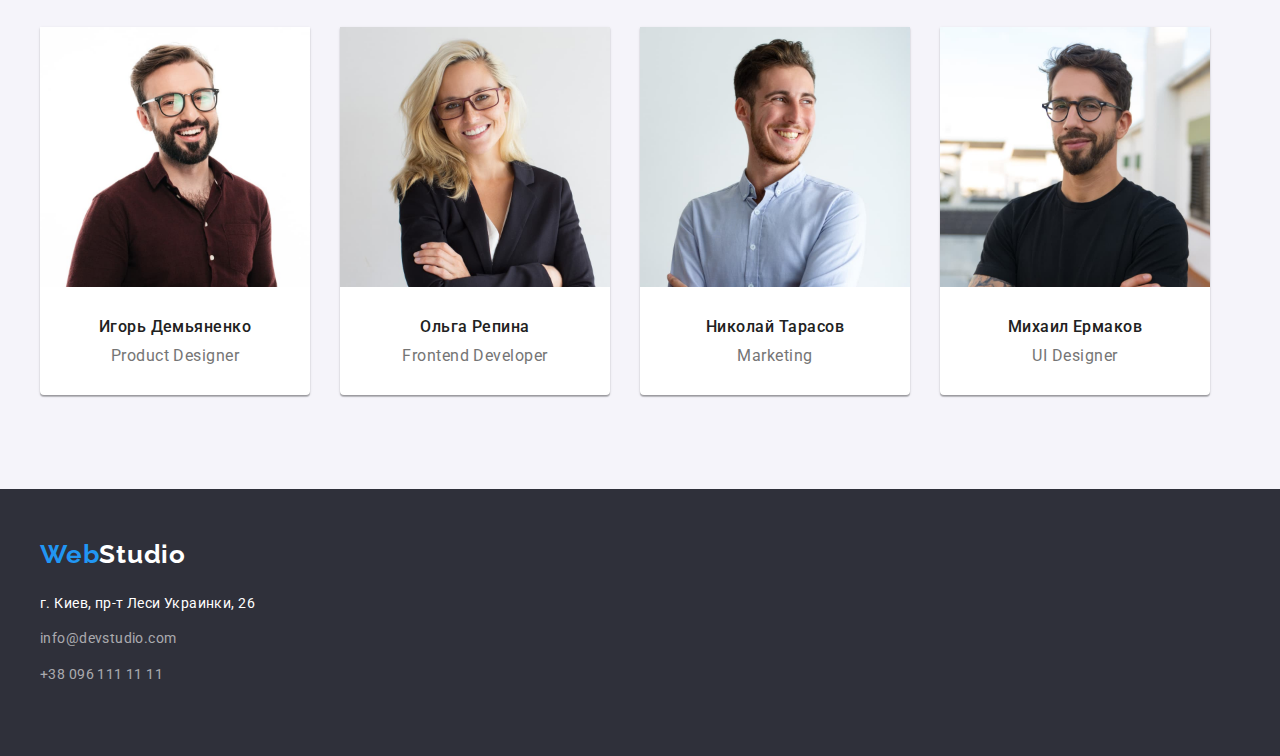
==== commit 4df00ea9: "after check 2" ====
--- a/index.html
+++ b/index.html
@@ -63,7 +63,7 @@
       </div>
     </section>
 
-    <section>
+    <section class="our-values">
       <div class="container">
         <ul class="values">
           <li>
--- a/css/styles.css
+++ b/css/styles.css
@@ -174,16 +174,20 @@
 .nav li {
   display: inline-block;
 }
-.values {
-  display: flex;
+.our-values .container {
   padding-top: 94px;
   padding-bottom: 94px;
-}
-.values li {
+  width: 1200px;
+}
+.our-values ul {
+  display: flex;
+}
+.values > li {
   width: 270px;
-  margin-right: 30 px;
-}
-
+}
+.values li:not(last-child) {
+  margin-right: 30px;
+}
 .values h2 {
   text-transform: uppercase;
   font-size: 14px;
@@ -197,13 +201,14 @@
   font-size: 14px;
   font-weight: 400;
   letter-spacing: 0.03em;
+  line-height: 1.7;
 }
 
 .centered-title {
   text-align: center;
   font-size: 36px;
   margin-bottom: 50px;
-  line-height: 1.7;
+  line-height: 1.17;
   letter-spacing: 0.03em;
 }
 .things-we-do-section {
@@ -221,7 +226,9 @@
   padding-top: 94px;
   display: flex;
 }
-
+.our-team ul {
+  display: flex;
+}
 .our-team li {
   background: var(--body-background);
   box-shadow: 0px 1px 3px rgba(0, 0, 0, 0.12), 0px 1px 1px rgba(0, 0, 0, 0.14),
@@ -229,11 +236,9 @@
   border-radius: 0px 0px 4px 4px;
   text-align: center;
 }
-.team-members li {
+
+.team-members li:not(last-child) {
   margin-right: 30px;
-}
-.team-members li:not(last-child) {
-  margin-right: 0;
 }
 .our-team p {
   font-family: Roboto;
@@ -263,6 +268,9 @@
   padding-top: 50px;
   padding-bottom: 60px;
 }
+footer li {
+  line-height: 1.7;
+}
 footer li a {
   color: rgba(255, 255, 255, 0.6);
   text-decoration: none;
@@ -270,14 +278,11 @@
   font-style: normal;
   font-weight: 400;
   font-size: 14px;
-  line-height: 1.7;
-  letter-spacing: 0.03em;
-}
-.footer-contacts li {
+  letter-spacing: 0.03em;
+}
+
+.footer-contacts li:not(last-child) {
   margin-bottom: 9px;
-}
-.footer-contacts li:not(last-child) {
-  margin-bottom: 0;
 }
 .portfolio-items {
   padding-top: 94px;
@@ -294,11 +299,17 @@
   display: flex;
   flex-wrap: wrap;
 }
-
 .portfolio-card {
-  padding-bottom: 0px;
   margin-right: 30px;
   margin-bottom: 30px;
+}
+.portfolio-card p {
+  font-family: inherit;
+  font-style: normal;
+  font-weight: 400;
+  font-size: 16px;
+  line-height: 1.87;
+  letter-spacing: 0.03em;
 }
 .portfolio-card:nth-child(3n) {
   margin-right: 0;
@@ -321,7 +332,7 @@
   font-style: normal;
   font-weight: 700;
   font-size: 18px;
-  line-height: 36px;
+  line-height: 2;
   letter-spacing: 0.06em;
 }
 .porfolio-items p {
@@ -339,6 +350,7 @@
   letter-spacing: 0.03em;
   color: var(--body-background);
   text-decoration: none;
+  margin-bottom: 9px;
 }
 
 .filter-items {
@@ -368,13 +380,15 @@
   color: var(--body-background);
 }
 footer .logo {
+  display: block;
   margin-bottom: 20px;
 }
-
+section {
+  padding-right: 15px;
+  padding-left: 15px;
+}
 .container {
   margin-left: auto;
   margin-right: auto;
   width: 1200px;
-  padding-right: 15px;
-  padding-left: 15px;
-}
+}
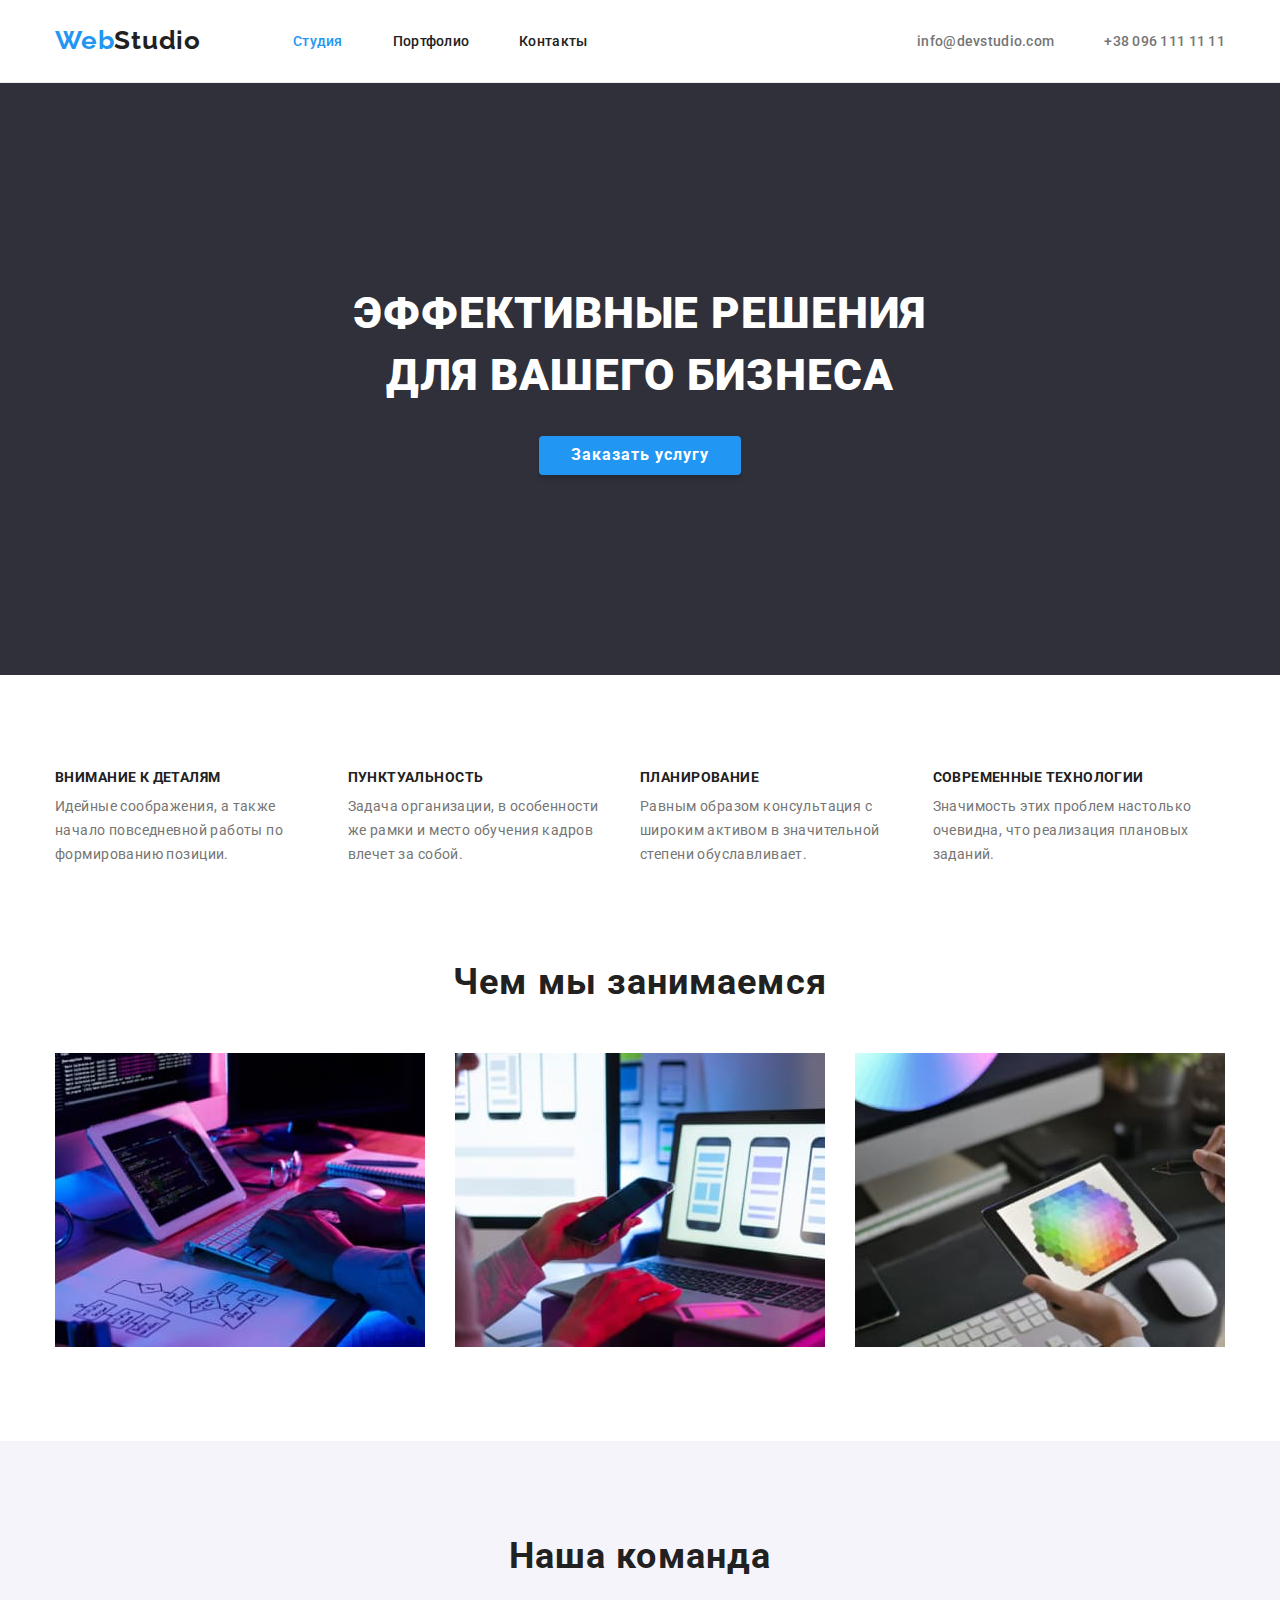
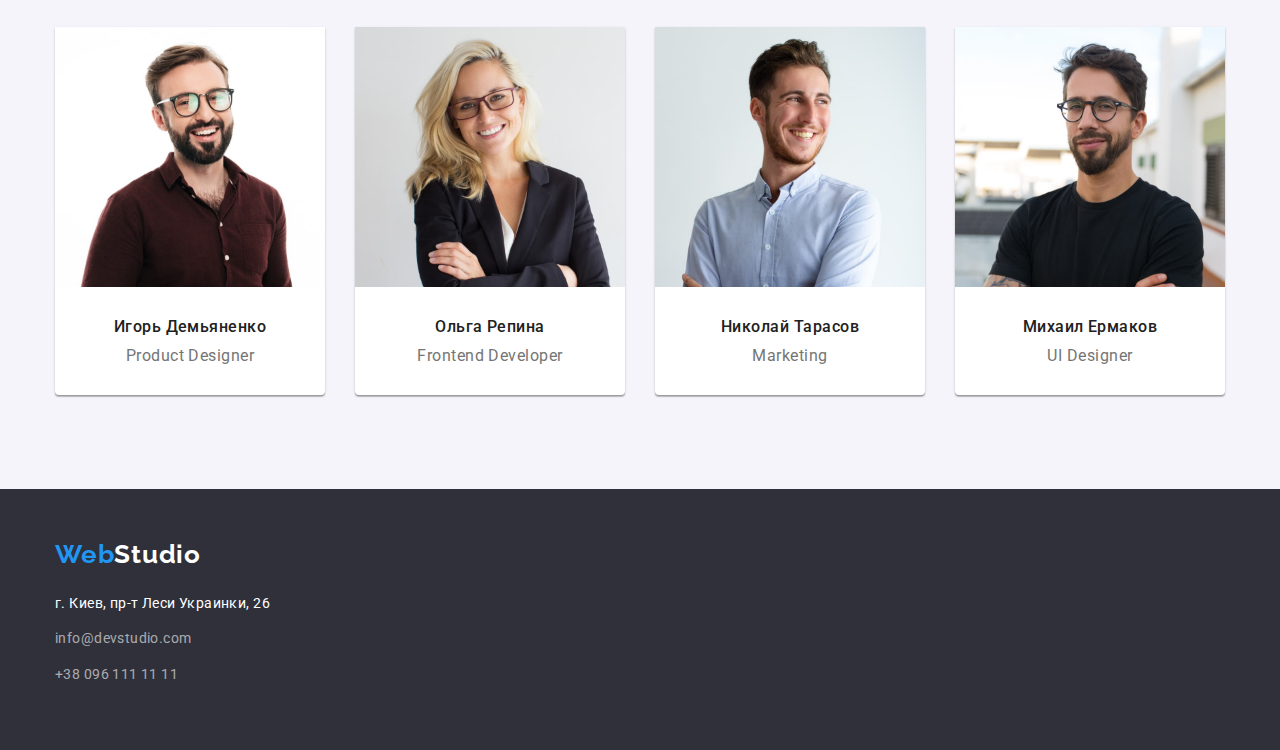
==== commit 0f2da04f: "Vitya's changes" ====
--- a/index.html
+++ b/index.html
@@ -34,7 +34,7 @@
             Web<span class="header-studio">Studio</span>
           </a>
           <ul class="nav-anchors">
-            <li><a href="./index.html">Студия</a></li>
+            <li><a class="current" href="./index.html">Студия</a></li>
             <li><a href="./portfolio.html">Портфолио</a></li>
             <li><a href="">Контакты</a></li>
           </ul>
--- a/css/styles.css
+++ b/css/styles.css
@@ -73,7 +73,6 @@
 }
 .nav-anchors {
   display: flex;
-  margin-right: 331px;
 }
 .nav-anchors li:not(:last-child) {
   margin-right: 50px;
@@ -86,11 +85,6 @@
   text-decoration: none;
 }
 
-.nav li a:hover,
-.nav li a:focus,
-.nav li a:active {
-  color: var(--hover-color);
-}
 .nav-anchors a {
   color: var(--headline-color);
   text-decoration: none;
@@ -171,12 +165,11 @@
 .filter-items li {
   display: inline-block;
 }
+
 .nav li {
   display: inline-block;
 }
 .our-values .container {
-  padding-top: 94px;
-  padding-bottom: 94px;
   width: 1200px;
 }
 .our-values ul {
@@ -212,7 +205,7 @@
   letter-spacing: 0.03em;
 }
 .things-we-do-section {
-  padding-bottom: 94px;
+  padding-top: 0;
 }
 .things-we-do {
   display: flex;
@@ -280,10 +273,14 @@
   font-size: 14px;
   letter-spacing: 0.03em;
 }
-
-.footer-contacts li:not(last-child) {
+footer ul {
+  display: inline-block;
+}
+
+.footer-contacts > li:not(:last-child) {
   margin-bottom: 9px;
 }
+
 .portfolio-items {
   padding-top: 94px;
   padding-bottom: 94px;
@@ -384,11 +381,20 @@
   margin-bottom: 20px;
 }
 section {
-  padding-right: 15px;
-  padding-left: 15px;
+  padding-top: 94px;
+  padding-bottom: 94px;
 }
 .container {
   margin-left: auto;
   margin-right: auto;
   width: 1200px;
-}
+  padding-right: 15px;
+  padding-left: 15px;
+}
+
+.nav li a:hover,
+.nav li a:focus,
+.nav li a:active,
+header .current {
+  color: var(--hover-color);
+}
